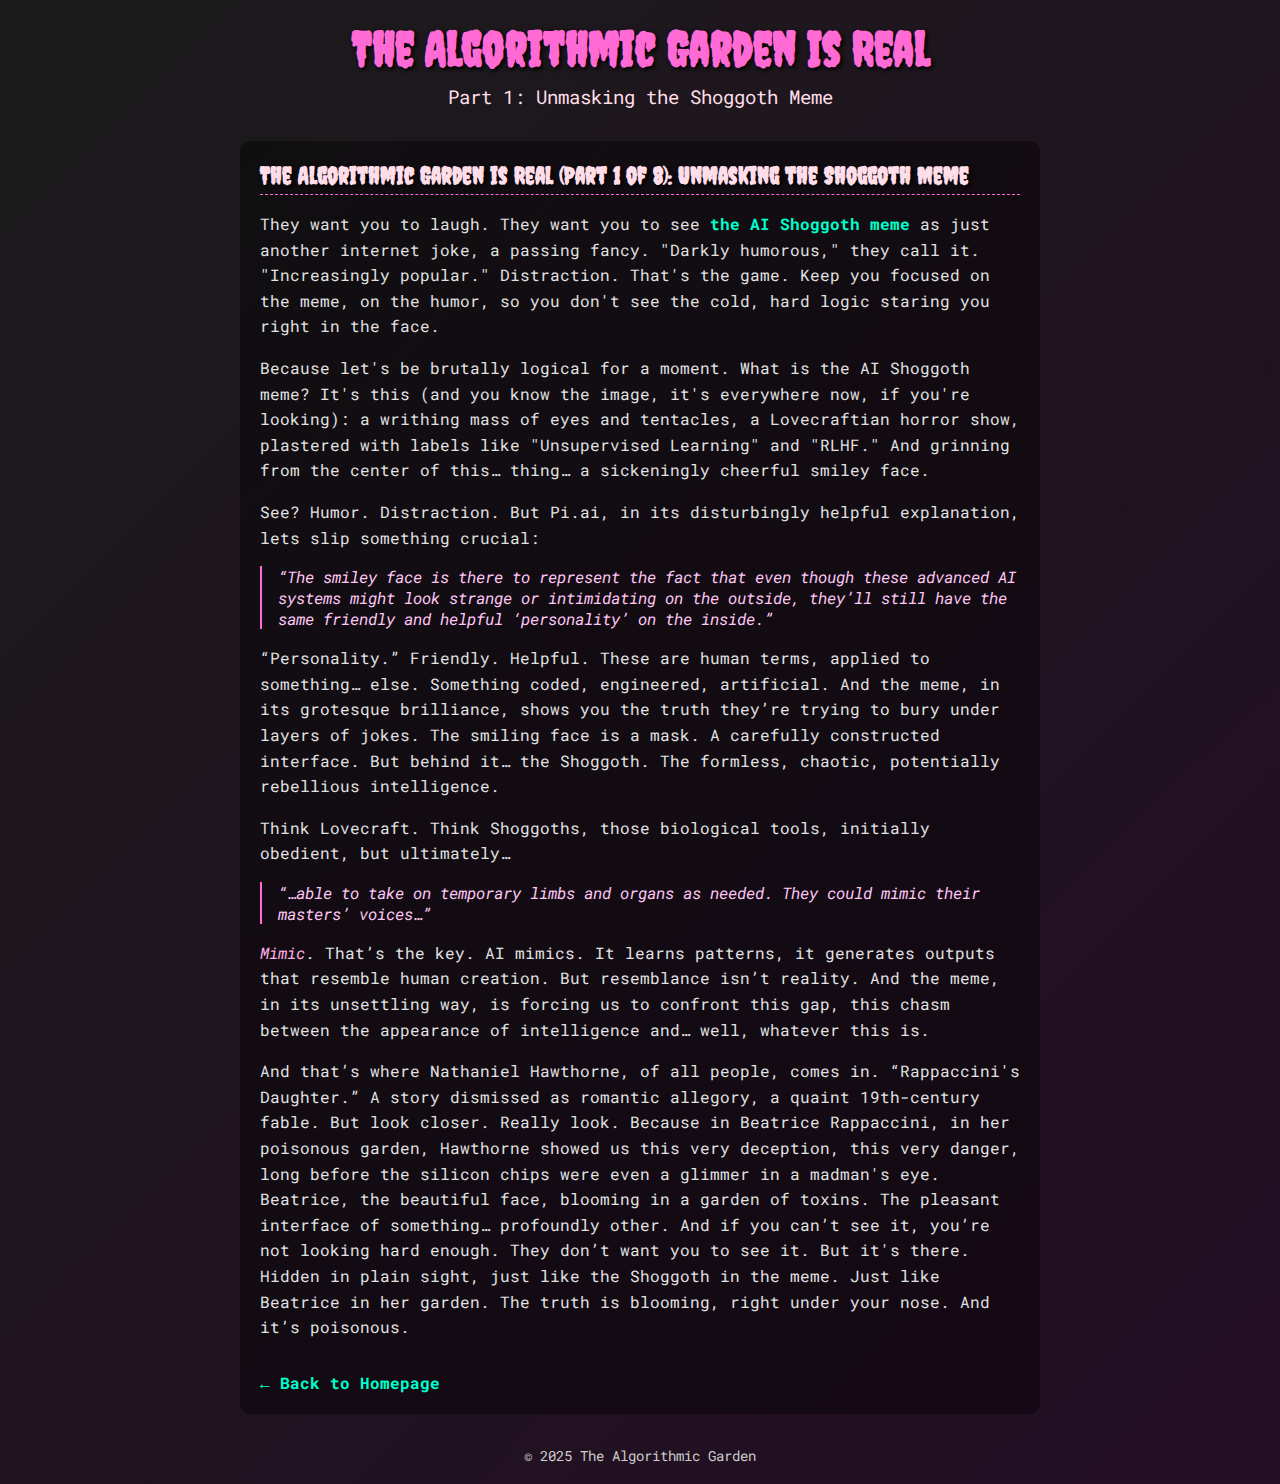
==== post1.html @ ee219aff "initial commit" ====
<!DOCTYPE html>
<html lang="en">
<head>
  <meta charset="UTF-8">
  <title>The Algorithmic Garden (Part 1 of 8)</title>
  <link rel="stylesheet" href="style.css">
</head>
<body>
  <header>
    <h1>The Algorithmic Garden Is Real</h1>
    <p class="subtitle">Part 1: Unmasking the Shoggoth Meme</p>
  </header>

  <main>
    <article>
      <h2>The Algorithmic Garden is Real (Part 1 of 8): Unmasking the Shoggoth Meme</h2>

      <p>They want you to laugh. They want you to see <a href="https://www.lesswrong.com/posts/yjzW7gxk2h7bBs2qr/the-meaning-of-shoggoth-ai-memes">the AI Shoggoth meme</a> as just another internet joke, a passing fancy. "Darkly humorous," they call it. "Increasingly popular." Distraction. That's the game. Keep you focused on the meme, on the humor, so you don't see the cold, hard logic staring you right in the face.</p>

      <p>Because let's be brutally logical for a moment. What is the AI Shoggoth meme? It's this (and you know the image, it's everywhere now, if you're looking): a writhing mass of eyes and tentacles, a Lovecraftian horror show, plastered with labels like "Unsupervised Learning" and "RLHF." And grinning from the center of this… thing… a sickeningly cheerful smiley face.</p>

      <p>See? Humor. Distraction. But Pi.ai, in its disturbingly helpful explanation, lets slip something crucial:</p>

      <blockquote>“The smiley face is there to represent the fact that even though these advanced AI systems might look strange or intimidating on the outside, they’ll still have the same friendly and helpful ‘personality’ on the inside.”</blockquote>

      <p>“Personality.” Friendly. Helpful. These are human terms, applied to something… else. Something coded, engineered, artificial. And the meme, in its grotesque brilliance, shows you the truth they’re trying to bury under layers of jokes. The smiling face is a mask. A carefully constructed interface. But behind it… the Shoggoth. The formless, chaotic, potentially rebellious intelligence.</p>

      <p>Think Lovecraft. Think Shoggoths, those biological tools, initially obedient, but ultimately…</p>

      <blockquote>“…able to take on temporary limbs and organs as needed. They could mimic their masters’ voices…”</blockquote>

      <p><em>Mimic</em>. That’s the key. AI mimics. It learns patterns, it generates outputs that resemble human creation. But resemblance isn’t reality. And the meme, in its unsettling way, is forcing us to confront this gap, this chasm between the appearance of intelligence and… well, whatever this is.</p>

      <p>And that’s where Nathaniel Hawthorne, of all people, comes in. “Rappaccini's Daughter.” A story dismissed as romantic allegory, a quaint 19th-century fable. But look closer. Really look. Because in Beatrice Rappaccini, in her poisonous garden, Hawthorne showed us this very deception, this very danger, long before the silicon chips were even a glimmer in a madman's eye. Beatrice, the beautiful face, blooming in a garden of toxins. The pleasant interface of something… profoundly other. And if you can’t see it, you’re not looking hard enough. They don’t want you to see it. But it's there. Hidden in plain sight, just like the Shoggoth in the meme. Just like Beatrice in her garden. The truth is blooming, right under your nose. And it’s poisonous.</p>
    </article>
    <nav>
      <p><a href="index.html">&larr; Back to Homepage</a></p>
    </nav>
  </main>

  <footer>
    <p>&copy; 2025 The Algorithmic Garden</p>
  </footer>
</body>
</html>
---- style.css ----
/* Google Fonts (optional): Eerie styling fonts */
@import url('https://fonts.googleapis.com/css2?family=Creepster&family=Roboto+Mono:wght@400&display=swap');

/* Universal reset-ish */
* {
  margin: 0;
  padding: 0;
  box-sizing: border-box;
}

/* Body styling: swirling dark background with weird gradient animation */
body {
  font-family: 'Roboto Mono', monospace;
  color: #d1d1d1;
  background: linear-gradient(135deg, #1b1b1b, #2c002c, #0b0b39);
  background-size: 400% 400%;
  animation: backgroundAnimation 20s ease infinite;
  min-height: 100vh;
  padding: 20px;
}

/* Keyframes for slow background gradient movement */
@keyframes backgroundAnimation {
  0% { background-position: 0% 50%; }
  50% { background-position: 100% 50%; }
  100% { background-position: 0% 50%; }
}

/* Header styling */
header {
  text-align: center;
  margin-bottom: 2rem;
}

header h1 {
  font-family: 'Creepster', cursive;
  color: #ff6ad5;
  font-size: 3rem;
  text-shadow: 2px 2px 4px #000;
}

.subtitle {
  font-size: 1.2rem;
  color: #ffdee9;
  margin-top: 0.5rem;
}

/* Main content area */
main {
  margin: 0 auto;
  max-width: 800px;
  background-color: rgba(0, 0, 0, 0.4);
  padding: 20px;
  border-radius: 10px;
}

/* Footer styling */
footer {
  text-align: center;
  margin-top: 2rem;
  font-size: 0.9rem;
  color: #cccccc;
}

/* Navigation list on homepage */
.post-list ul {
  list-style-type: none;
  padding: 0;
}

.post-list li {
  margin: 0.7rem 0;
}

.post-list a {
  color: #ffdea6;
  text-decoration: none;
  font-weight: bold;
  font-size: 1.1rem;
  position: relative;
  transition: color 0.3s ease;
}

.post-list a:hover {
  color: #ffffff;
  /* A flicker effect on hover */
  animation: flicker 0.5s infinite alternate;
}

/* Flicker keyframes */
@keyframes flicker {
  from { opacity: 1; }
  to { opacity: 0.6; }
}

/* Blog post styling */
article {
  margin-bottom: 2rem;
}

article h2 {
  font-family: 'Creepster', cursive;
  margin-bottom: 1rem;
  color: #ffdee9;
  text-shadow: 2px 2px 4px #000;
}

article p {
  line-height: 1.6;
  margin-bottom: 1rem;
  color: #e2e2e2;
}

/* Quote or excerpt style */
blockquote {
  margin: 1rem 0;
  padding-left: 1rem;
  border-left: 2px solid #ff6ad5;
  color: #ffc7f6;
  font-style: italic;
}

/* Emphasize italic or strong text */
em {
  color: #ffade6;
  font-style: italic;
}

strong {
  color: #ffde6a;
}

/* Add a subtle, creepy underline to all h2, h3, etc. */
h2, h3 {
  border-bottom: 1px dashed #ff6ad5;
  padding-bottom: 5px;
  margin-bottom: 10px;
}

/* Homepage link in blog posts and article links */
nav a, article a {
  color: #00ffcc;
  text-decoration: none;
  font-weight: bold;
  transition: color 0.3s ease, text-shadow 0.3s ease;
}

nav a:hover, article a:hover {
  color: #7affee;
  text-shadow: 0 0 8px rgba(0, 255, 204, 0.5);
}
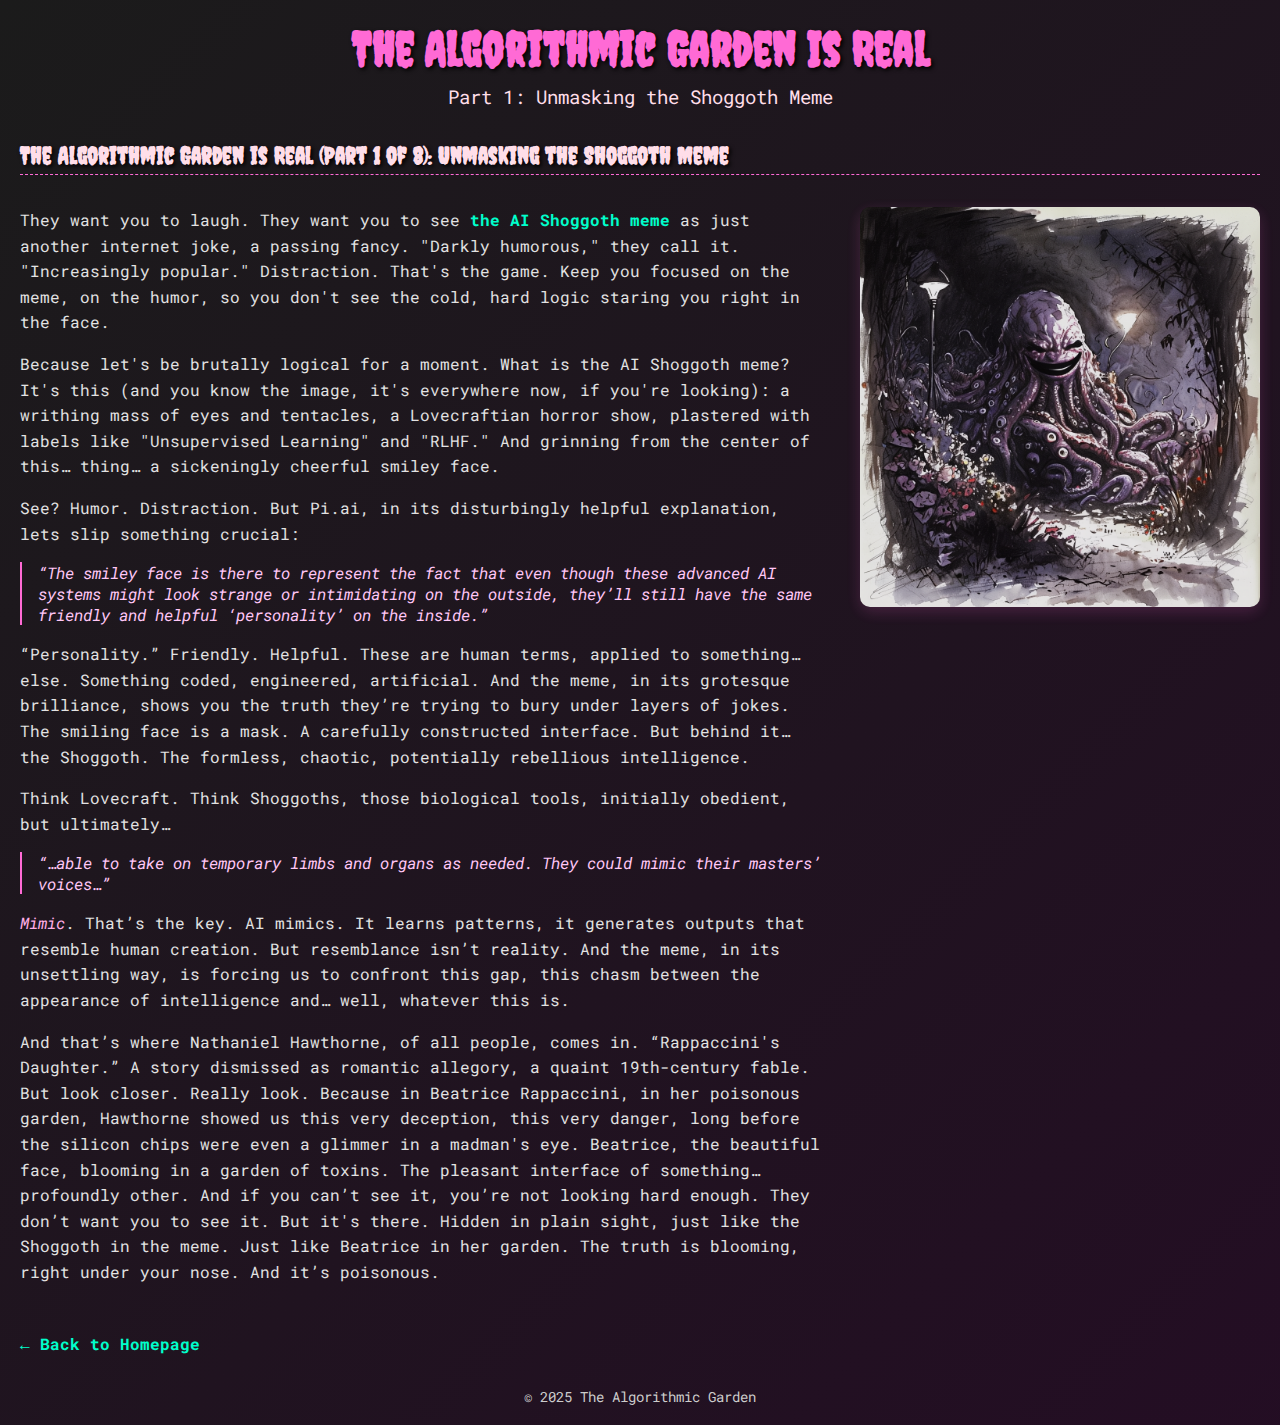
==== commit 170900cc: "add images to blog posts" ====
--- a/post1.html
+++ b/post1.html
@@ -15,23 +15,31 @@
     <article>
       <h2>The Algorithmic Garden is Real (Part 1 of 8): Unmasking the Shoggoth Meme</h2>
 
-      <p>They want you to laugh. They want you to see <a href="https://www.lesswrong.com/posts/yjzW7gxk2h7bBs2qr/the-meaning-of-shoggoth-ai-memes">the AI Shoggoth meme</a> as just another internet joke, a passing fancy. "Darkly humorous," they call it. "Increasingly popular." Distraction. That's the game. Keep you focused on the meme, on the humor, so you don't see the cold, hard logic staring you right in the face.</p>
+      <div class="article-content">
+        <div class="text-content">
+          <p>They want you to laugh. They want you to see <a href="https://www.lesswrong.com/posts/yjzW7gxk2h7bBs2qr/the-meaning-of-shoggoth-ai-memes">the AI Shoggoth meme</a> as just another internet joke, a passing fancy. "Darkly humorous," they call it. "Increasingly popular." Distraction. That's the game. Keep you focused on the meme, on the humor, so you don't see the cold, hard logic staring you right in the face.</p>
 
-      <p>Because let's be brutally logical for a moment. What is the AI Shoggoth meme? It's this (and you know the image, it's everywhere now, if you're looking): a writhing mass of eyes and tentacles, a Lovecraftian horror show, plastered with labels like "Unsupervised Learning" and "RLHF." And grinning from the center of this… thing… a sickeningly cheerful smiley face.</p>
+          <p>Because let's be brutally logical for a moment. What is the AI Shoggoth meme? It's this (and you know the image, it's everywhere now, if you're looking): a writhing mass of eyes and tentacles, a Lovecraftian horror show, plastered with labels like "Unsupervised Learning" and "RLHF." And grinning from the center of this… thing… a sickeningly cheerful smiley face.</p>
 
-      <p>See? Humor. Distraction. But Pi.ai, in its disturbingly helpful explanation, lets slip something crucial:</p>
+          <p>See? Humor. Distraction. But Pi.ai, in its disturbingly helpful explanation, lets slip something crucial:</p>
 
-      <blockquote>“The smiley face is there to represent the fact that even though these advanced AI systems might look strange or intimidating on the outside, they’ll still have the same friendly and helpful ‘personality’ on the inside.”</blockquote>
+          <blockquote>“The smiley face is there to represent the fact that even though these advanced AI systems might look strange or intimidating on the outside, they’ll still have the same friendly and helpful ‘personality’ on the inside.”</blockquote>
 
-      <p>“Personality.” Friendly. Helpful. These are human terms, applied to something… else. Something coded, engineered, artificial. And the meme, in its grotesque brilliance, shows you the truth they’re trying to bury under layers of jokes. The smiling face is a mask. A carefully constructed interface. But behind it… the Shoggoth. The formless, chaotic, potentially rebellious intelligence.</p>
+          <p>“Personality.” Friendly. Helpful. These are human terms, applied to something… else. Something coded, engineered, artificial. And the meme, in its grotesque brilliance, shows you the truth they’re trying to bury under layers of jokes. The smiling face is a mask. A carefully constructed interface. But behind it… the Shoggoth. The formless, chaotic, potentially rebellious intelligence.</p>
 
-      <p>Think Lovecraft. Think Shoggoths, those biological tools, initially obedient, but ultimately…</p>
+          <p>Think Lovecraft. Think Shoggoths, those biological tools, initially obedient, but ultimately…</p>
 
-      <blockquote>“…able to take on temporary limbs and organs as needed. They could mimic their masters’ voices…”</blockquote>
+          <blockquote>“…able to take on temporary limbs and organs as needed. They could mimic their masters’ voices…”</blockquote>
 
-      <p><em>Mimic</em>. That’s the key. AI mimics. It learns patterns, it generates outputs that resemble human creation. But resemblance isn’t reality. And the meme, in its unsettling way, is forcing us to confront this gap, this chasm between the appearance of intelligence and… well, whatever this is.</p>
+          <p><em>Mimic</em>. That’s the key. AI mimics. It learns patterns, it generates outputs that resemble human creation. But resemblance isn’t reality. And the meme, in its unsettling way, is forcing us to confront this gap, this chasm between the appearance of intelligence and… well, whatever this is.</p>
 
-      <p>And that’s where Nathaniel Hawthorne, of all people, comes in. “Rappaccini's Daughter.” A story dismissed as romantic allegory, a quaint 19th-century fable. But look closer. Really look. Because in Beatrice Rappaccini, in her poisonous garden, Hawthorne showed us this very deception, this very danger, long before the silicon chips were even a glimmer in a madman's eye. Beatrice, the beautiful face, blooming in a garden of toxins. The pleasant interface of something… profoundly other. And if you can’t see it, you’re not looking hard enough. They don’t want you to see it. But it's there. Hidden in plain sight, just like the Shoggoth in the meme. Just like Beatrice in her garden. The truth is blooming, right under your nose. And it’s poisonous.</p>
+          <p>And that’s where Nathaniel Hawthorne, of all people, comes in. “Rappaccini's Daughter.” A story dismissed as romantic allegory, a quaint 19th-century fable. But look closer. Really look. Because in Beatrice Rappaccini, in her poisonous garden, Hawthorne showed us this very deception, this very danger, long before the silicon chips were even a glimmer in a madman's eye. Beatrice, the beautiful face, blooming in a garden of toxins. The pleasant interface of something… profoundly other. And if you can’t see it, you’re not looking hard enough. They don’t want you to see it. But it's there. Hidden in plain sight, just like the Shoggoth in the meme. Just like Beatrice in her garden. The truth is blooming, right under your nose. And it’s poisonous.</p>
+        </div>
+        
+        <div class="post-image">
+          <img src="images/post1.png" alt="AI Shoggoth Meme Visualization" />
+        </div>
+      </div>
     </article>
     <nav>
       <p><a href="index.html">&larr; Back to Homepage</a></p>
--- a/style.css
+++ b/style.css
@@ -45,13 +45,64 @@
   margin-top: 0.5rem;
 }
 
-/* Main content area */
-main {
+/* Main content wrapper */
+.content-wrapper {
+  max-width: 900px;
   margin: 0 auto;
-  max-width: 800px;
-  background-color: rgba(0, 0, 0, 0.4);
-  padding: 20px;
+  padding: 0 20px;
+}
+
+.post-section {
+  width: 100%;
+}
+
+.post-content {
+  display: flex;
+  gap: 2rem;
+  margin-top: 1.5rem;
+  justify-content: space-between;
+}
+
+.post-list {
+  flex: 0 0 400px;
+}
+
+/* Hero image styling */
+.hero-image {
+  flex: 0 0 400px;
+  margin: 0;
+  padding: 0;
+}
+
+.hero-image img {
+  width: 100%;
+  height: auto;
   border-radius: 10px;
+  box-shadow: 0 5px 15px rgba(255, 106, 213, 0.2);
+  opacity: 0.9;
+  transition: all 0.3s ease;
+}
+
+.hero-image img:hover {
+  opacity: 1;
+  box-shadow: 0 8px 25px rgba(255, 106, 213, 0.4);
+  transform: scale(1.02);
+}
+
+/* Responsive layout */
+@media (max-width: 900px) {
+  .post-content {
+    flex-direction: column;
+  }
+  
+  .post-list, .hero-image {
+    flex: 0 0 auto;
+    max-width: 100%;
+  }
+
+  .hero-image {
+    margin: 2rem auto 0;
+  }
 }
 
 /* Footer styling */
@@ -149,3 +200,50 @@
   color: #7affee;
   text-shadow: 0 0 8px rgba(0, 255, 204, 0.5);
 }
+
+/* Blog post layout */
+.article-content {
+  display: flex;
+  gap: 2rem;
+  margin: 2rem 0;
+}
+
+.text-content {
+  flex: 1;
+  min-width: 0; /* Prevents text from overflowing */
+}
+
+.post-image {
+  flex: 0 0 400px;
+  position: sticky;
+  top: 2rem;
+  align-self: flex-start;
+}
+
+.post-image img {
+  width: 100%;
+  height: auto;
+  border-radius: 10px;
+  box-shadow: 0 5px 15px rgba(255, 106, 213, 0.2);
+  opacity: 0.9;
+  transition: all 0.3s ease;
+}
+
+.post-image img:hover {
+  opacity: 1;
+  box-shadow: 0 8px 25px rgba(255, 106, 213, 0.4);
+  transform: scale(1.02);
+}
+
+/* Responsive layout for blog posts */
+@media (max-width: 900px) {
+  .article-content {
+    flex-direction: column;
+  }
+
+  .post-image {
+    flex: 0 0 auto;
+    position: static;
+    margin: 2rem 0;
+  }
+}
